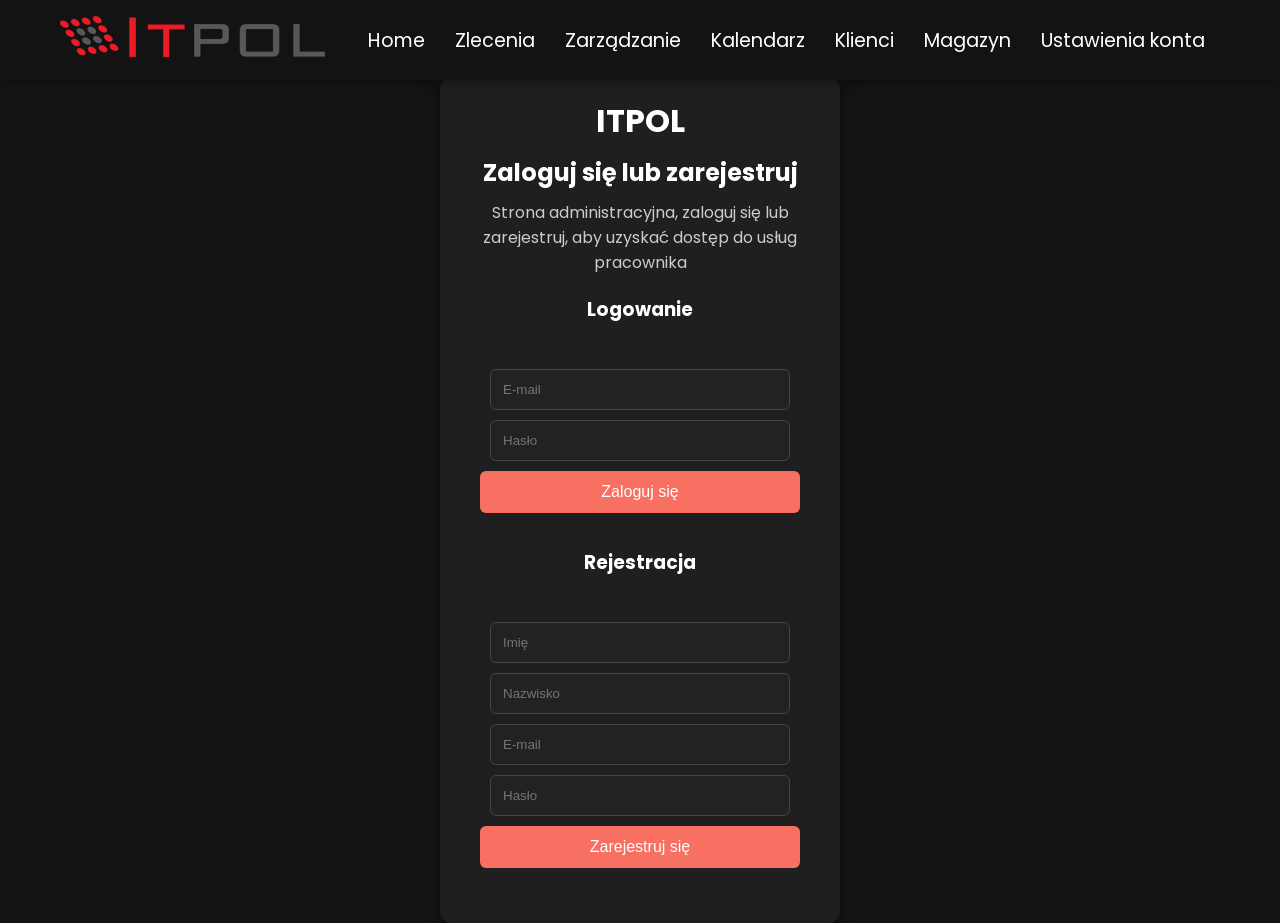
==== demo_itpol/index.html @ 5e8f8227 "Add files via upload" ====
<!DOCTYPE html>
<html lang="pl">
<head>
    <meta charset="UTF-8">
    <meta name="viewport" content="width=device-width, initial-scale=1.0">
    <title>ITPOL</title>
    <link rel="stylesheet" href="style.css"/>
    <link href="https://fonts.googleapis.com/css2?family=Poppins:wght@200;300;400;500;600;700&display=swap" rel="stylesheet">

</head>
<body>
<nav class="navbar">
    <div class="navbar__container">
        <a href="index.html" id="navbar__logo">
            <img src="zdjecia/logox2.png" alt="Logo ITPOL" id="logo-img">
        </a>
        <div class="navbar__toggle" id="mobile-menu">
            <span class="bar"></span>
            <span class="bar"></span>
            <span class="bar"></span>
        </div>
        <ul class="navbar__menu">
            <li class="navbar__item"><a href="index.html" class="navbar__links">Home</a></li>
            <li class="navbar__item"><a href="#" class="navbar__links">Zlecenia</a></li>
            <li class="navbar__item"><a href="#" class="navbar__links">Zarządzanie</a></li>
            <li class="navbar__item"><a href="#" class="navbar__links">Kalendarz</a></li>
            <li class="navbar__item"><a href="#" class="navbar__links">Klienci</a></li>
            <li class="navbar__item"><a href="#" class="navbar__links">Magazyn</a></li>
            <li class="navbar__item"><a href="#" class="navbar__links">Ustawienia konta</a></li>
        </ul>
    </div>
</nav>



    <div class="main">
        <div class="main__container">
            <div class="main__content">
                <h1>ITPOL</h1>
                <h2>Zaloguj się lub zarejestruj</h2>
                <p>Strona administracyjna, zaloguj się lub zarejestruj, aby uzyskać dostęp do usług pracownika</p>
                
                <h3>Logowanie</h3>
                <form action="#" method="POST">
                    <input type="email" name="email" placeholder="E-mail" required>
                    <input type="password" name="password" placeholder="Hasło" required>
                    <button type="submit" class="main__btn">Zaloguj się</button>
                </form>
                
                <h3>Rejestracja</h3>
                <form action="#" method="POST">
                    <input type="text" name="imie" placeholder="Imię" required>
                    <input type="text" name="nazwisko" placeholder="Nazwisko" required>
                    <input type="email" name="email" placeholder="E-mail" required>
                    <input type="password" name="password" placeholder="Hasło" required>
                    <button type="submit" name="register" class="main__btn">Zarejestruj się</button>
                </form>
            </div>
        </div>
    </div>
    
    <script src="menu.js"></script>
</body>
</html>
---- demo_itpol/style.css ----
/* Poprawiona responsywność i wygląd */
* {
    margin: 0;
    padding: 0;
    box-sizing: border-box;
}

body {
    font-family: 'Poppins', sans-serif;
}

body {
    color: white;
    background-color: #141414;
    display: flex;
    flex-direction: column;
    justify-content: center;
    align-items: center;
    min-height: 100vh;
    width: 100%;
    overflow-x: hidden;
}

/* Nawigacja */
.navbar {
    background: #131313;
    height: 80px;
    width: 100%;
    display: flex;
    justify-content: center;
    align-items: center;
    position: fixed;
    top: 0;
    z-index: 999;
    box-shadow: 0 4px 10px rgba(0, 0, 0, 0.3);
}

.navbar__container {
    display: flex;
    justify-content: space-between;
    align-items: center;
    width: 100%;
    max-width: 1200px;
    padding: 0 20px;
}

#navbar__logo img {
    max-height: 50px;
}

.navbar__menu {
    list-style: none;
    display: flex;
    margin: 0;
    padding: 0;
}

.navbar__item {
    padding: 0 15px;
}

.navbar__links {
    text-decoration: none;
    color: white;
    font-size: 1.2rem;
    transition: color 0.3s ease, transform 0.2s;
}

.navbar__links:hover {
    color: #f77062;
    transform: scale(1.1);
}

/* Stylizacja mobilna */
.navbar__toggle {
    display: none;
    flex-direction: column;
    cursor: pointer;
}

.bar {
    width: 30px;
    height: 3px;
    background: white;
    margin: 6px 0;
    transition: 0.3s;
}

@media screen and (max-width: 768px) {
    .navbar__menu {
        position: absolute;
        top: 80px;
        left: 0;
        background: #131313;
        width: 100%;
        flex-direction: column;
        align-items: center;
        display: none;
    }

    .navbar__menu.active {
        display: flex;
    }

    .navbar__toggle {
        display: flex;
    }
}

/* Formularz logowania */
.main {
    display: flex;
    justify-content: center;
    align-items: center;
    width: 100%;
    height: 100vh;
    padding-top: 100px;
}

.main__container {
    width: 90%;
    max-width: 400px;
    padding: 20px;
    background-color: #1f1f1f;
    border-radius: 12px;
    text-align: center;
    box-shadow: 0 5px 15px rgba(0, 0, 0, 0.5);
}

.main__content h1, .main__content h2 {
    color: white;
    margin-bottom: 10px;
}

.main__content p {
    color: #ccc;
    margin-bottom: 20px;
}

form {
    background: #1f1f1f;
    padding: 20px;
    border-radius: 10px;
    width: 100%;
    margin: 15px 0;
}

input {
    width: calc(100% - 20px);
    padding: 12px;
    margin: 10px 0;
    border: 1px solid #444;
    border-radius: 6px;
    background-color: #222;
    color: white;
    transition: all 0.3s ease;
    display: block;
    margin-left: auto;
    margin-right: auto;
}

input:focus {
    border-color: #f77062;
    outline: none;
}

button {
    background: #f77062;
    color: white;
    padding: 12px;
    border: none;
    border-radius: 6px;
    cursor: pointer;
    width: 100%;
    font-size: 1rem;
    transition: all 0.3s ease;
}

button:hover {
    background: #4837ff;
    transform: scale(1.05);
}

/* Responsywność */
@media (max-width: 768px) {
    .main__container {
        padding: 20px;
        width: 95%;
    }

    .main__content h1 {
        font-size: 1.8rem;
    }

    .main__content h2 {
        font-size: 1.4rem;
    }
}

.main {
    transition: filter 0.3s ease-in-out;
}

.blur {
    filter: blur(5px);
}
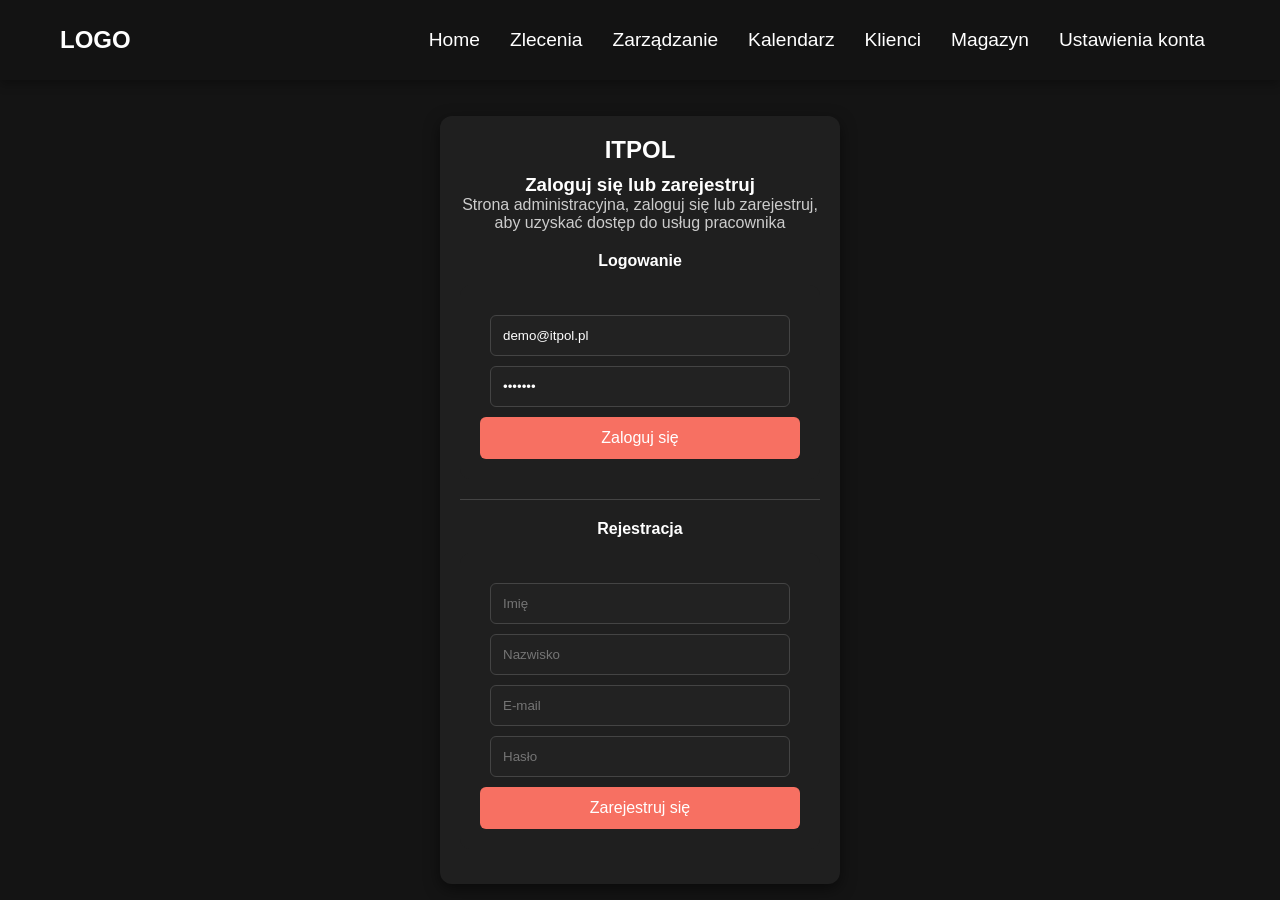
==== commit 5cfd6445: "Add files via upload" ====
--- a/demo_itpol/index.html
+++ b/demo_itpol/index.html
@@ -3,62 +3,73 @@
 <head>
     <meta charset="UTF-8">
     <meta name="viewport" content="width=device-width, initial-scale=1.0">
-    <title>ITPOL</title>
-    <link rel="stylesheet" href="style.css"/>
-    <link href="https://fonts.googleapis.com/css2?family=Poppins:wght@200;300;400;500;600;700&display=swap" rel="stylesheet">
-
+    <title>ITPOL - Logowanie (Demo)</title>
+    <link rel="stylesheet" href="style.css">
 </head>
 <body>
-<nav class="navbar">
-    <div class="navbar__container">
-        <a href="index.html" id="navbar__logo">
-            <img src="zdjecia/logox2.png" alt="Logo ITPOL" id="logo-img">
-        </a>
-        <div class="navbar__toggle" id="mobile-menu">
-            <span class="bar"></span>
-            <span class="bar"></span>
-            <span class="bar"></span>
+    <!-- Nawigacja zgodna z Twoim CSS -->
+    <nav class="navbar">
+        <div class="navbar__container">
+            <a href="index.html" id="navbar__logo" style="text-decoration: none; color: white; font-size: 1.5rem; font-weight: bold;">
+    LOGO
+</a>
+            
+            <div class="navbar__toggle" id="mobile-menu">
+                <span class="bar"></span>
+                <span class="bar"></span>
+                <span class="bar"></span>
+            </div>
+            
+            <!-- Klasa "slide-out-menu" dodana dla kompatybilności z Twoim app.js -->
+            <ul class="navbar__menu slide-out-menu">
+                <li class="navbar__item"><a href="home.html" class="navbar__links">Home</a></li>
+                <li class="navbar__item"><a href="zlecenia.html" class="navbar__links">Zlecenia</a></li>
+                <li class="navbar__item"><a href="zarzadzanie.html" class="navbar__links">Zarządzanie</a></li>
+                <li class="navbar__item"><a href="kalendarz.html" class="navbar__links">Kalendarz</a></li>
+                <li class="navbar__item"><a href="klienci.html" class="navbar__links">Klienci</a></li>
+                <li class="navbar__item"><a href="magazyn.html" class="navbar__links">Magazyn</a></li>
+                <li class="navbar__item"><a href="ustawieniakonta.html" class="navbar__links">Ustawienia konta</a></li>
+            </ul>
         </div>
-        <ul class="navbar__menu">
-            <li class="navbar__item"><a href="index.html" class="navbar__links">Home</a></li>
-            <li class="navbar__item"><a href="#" class="navbar__links">Zlecenia</a></li>
-            <li class="navbar__item"><a href="#" class="navbar__links">Zarządzanie</a></li>
-            <li class="navbar__item"><a href="#" class="navbar__links">Kalendarz</a></li>
-            <li class="navbar__item"><a href="#" class="navbar__links">Klienci</a></li>
-            <li class="navbar__item"><a href="#" class="navbar__links">Magazyn</a></li>
-            <li class="navbar__item"><a href="#" class="navbar__links">Ustawienia konta</a></li>
-        </ul>
-    </div>
-</nav>
+    </nav>
 
-
-
+    <!-- Kontener zgodny z Twoim CSS -->
     <div class="main">
         <div class="main__container">
             <div class="main__content">
-                <h1>ITPOL</h1>
-                <h2>Zaloguj się lub zarejestruj</h2>
+                <h2>ITPOL</h2>
+                <h3>Zaloguj się lub zarejestruj</h3>
                 <p>Strona administracyjna, zaloguj się lub zarejestruj, aby uzyskać dostęp do usług pracownika</p>
                 
-                <h3>Logowanie</h3>
-                <form action="#" method="POST">
-                    <input type="email" name="email" placeholder="E-mail" required>
-                    <input type="password" name="password" placeholder="Hasło" required>
-                    <button type="submit" class="main__btn">Zaloguj się</button>
+                <h4>Logowanie</h4>
+                <form id="demo-login-form">
+                    <input type="email" placeholder="E-mail" value="demo@itpol.pl" required>
+                    <input type="password" placeholder="Hasło" value="demo123" required>
+                    <button type="submit">Zaloguj się</button>
                 </form>
-                
-                <h3>Rejestracja</h3>
-                <form action="#" method="POST">
-                    <input type="text" name="imie" placeholder="Imię" required>
-                    <input type="text" name="nazwisko" placeholder="Nazwisko" required>
-                    <input type="email" name="email" placeholder="E-mail" required>
-                    <input type="password" name="password" placeholder="Hasło" required>
-                    <button type="submit" name="register" class="main__btn">Zarejestruj się</button>
+
+                <hr style="border: 0; border-top: 1px solid #444; margin: 20px 0;">
+
+                <h4>Rejestracja</h4>
+                <form id="demo-register-form">
+                    <input type="text" placeholder="Imię" required>
+                    <input type="text" placeholder="Nazwisko" required>
+                    <input type="email" placeholder="E-mail" required>
+                    <input type="password" placeholder="Hasło" required>
+                    <button type="button" onclick="alert('Wersja Demo: Rejestracja wyłączona.')">Zarejestruj się</button>
                 </form>
             </div>
         </div>
     </div>
-    
+
+    <!-- Pamiętaj, aby plik app.js (ten od menu) był dołączony -->
     <script src="menu.js"></script>
+    <script>
+        // Ominięcie logowania
+        document.getElementById('demo-login-form').addEventListener('submit', function(e) {
+            e.preventDefault(); 
+            window.location.href = 'home.html'; 
+        });
+    </script>
 </body>
-</html>
+</html>
